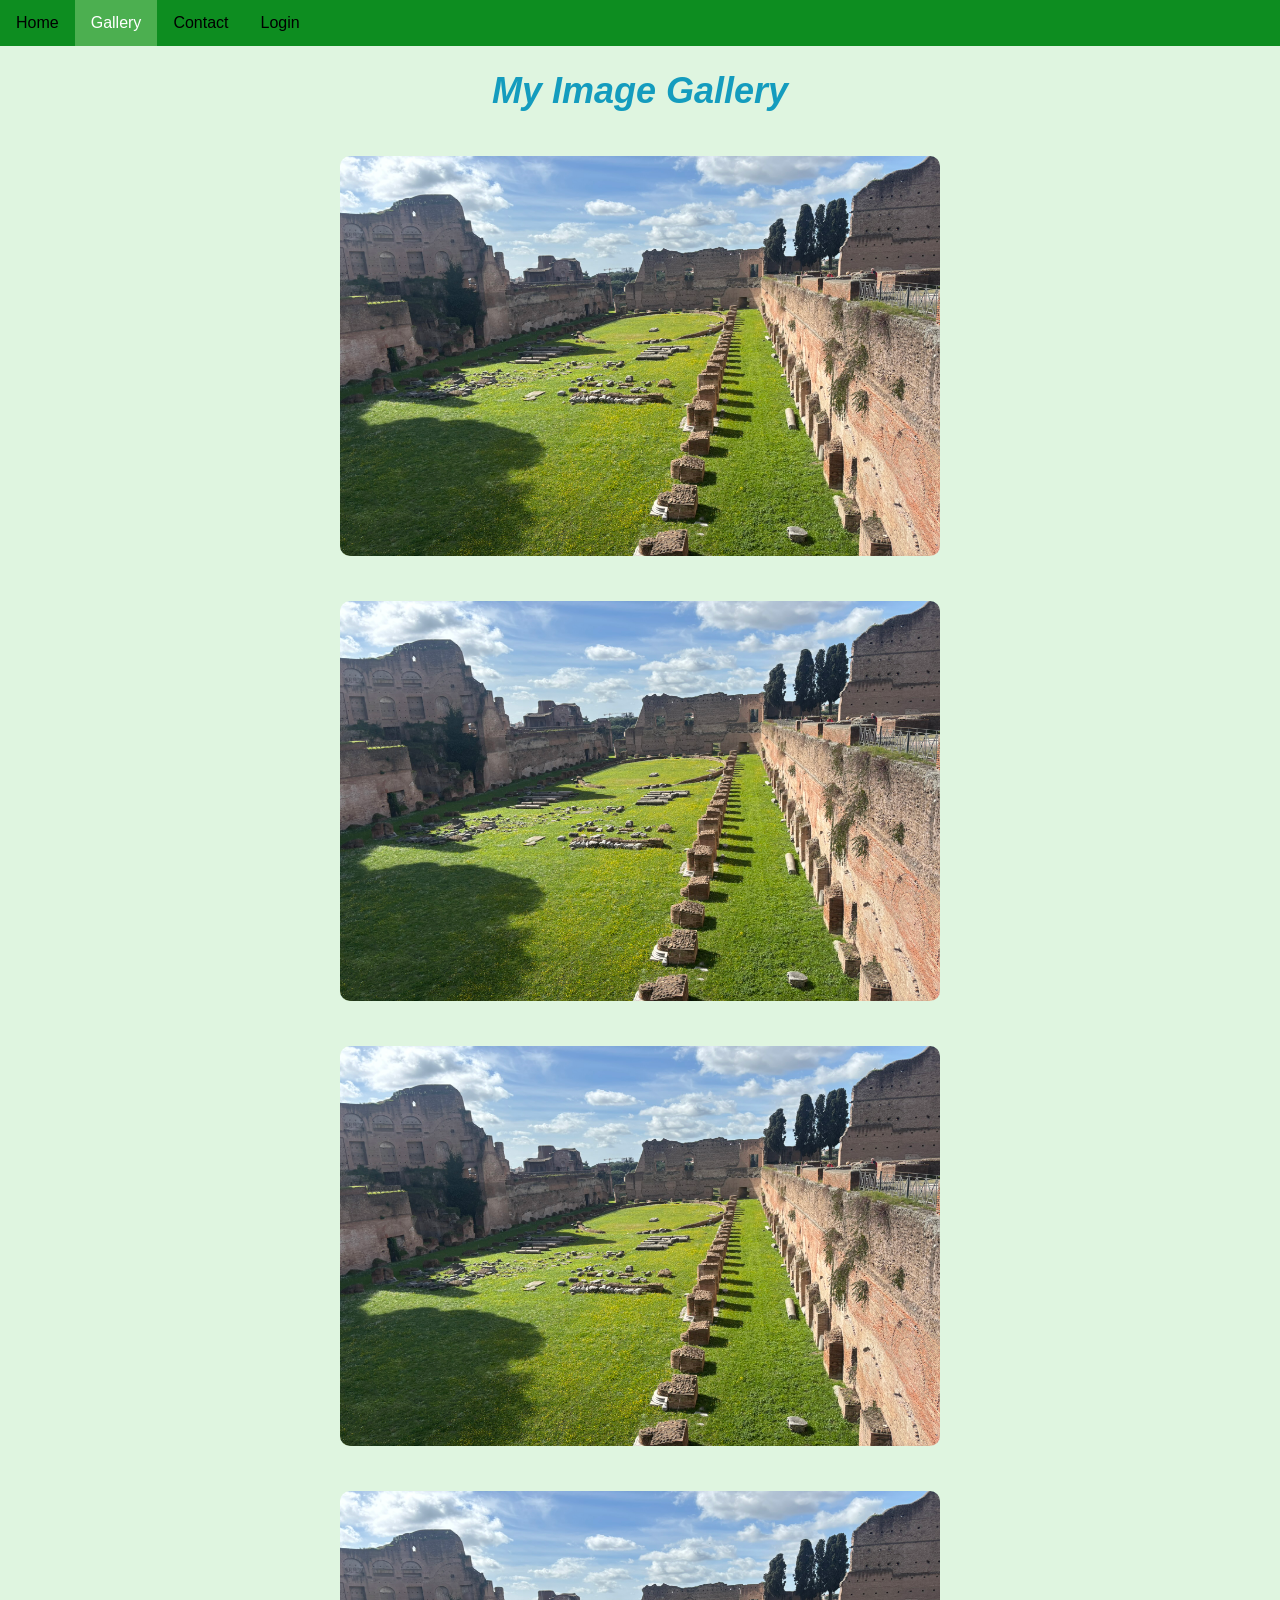
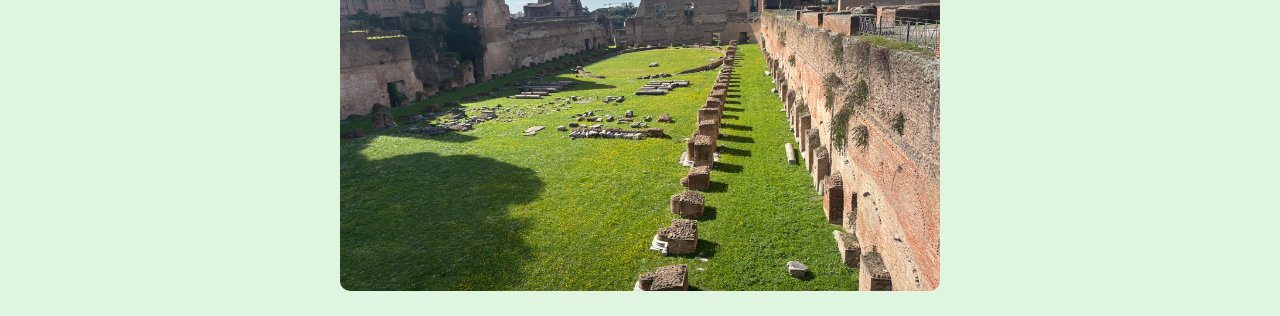
==== about.html @ c1c15575 "Bazinga" ====
<!DOCTYPE html>
<html>
<head>
<title>Gallery</title>
<link rel="stylesheet" href="external.css">
</head>
<body>

<ul class="topnav">
<li><a href="default.html">Home</a></li>
<li><a class="active" href="about.html">Gallery</a></li>
<li><a href="contact.html">Contact</a></li>
<li><a href="login.html">Login</a></li>
</ul>

<div class="main gallery">
<h1>My Image Gallery</h1>

<a href="" target="_blank">
<img src="IMG_1805.JPEG" alt="Picture of computer parts">
</a>

<a href="" target="_blank">
<img src="IMG_1805.JPEG" alt="Picture of ">
</a>

<a href="" target="_blank">
<img src="IMG_1805.JPEG" alt="Poster">
</a>

<a href="" target="_blank">
<img src="IMG_1805.JPEG" alt="Poster">
</a>

</div>

</body>
</html>
---- external.css ----
body{
    margin:0;
    font-family: Arial, sans-serif;
     background-color: rgba(101, 207, 106, 0.205);
}

/* NAVIGATION */
ul.topnav{
    list-style-type:none;
    margin:0;
    padding:0;
    overflow:hidden;
    background-color:#0d8d20;
}

ul.topnav li{float:left;}

ul.topnav li a{
    display:block;
    color:black;
    text-align:center;
    padding:14px 16px;
    text-decoration:none;
}

ul.topnav li a:hover{
    background-color:#111;
    color:rgb(145, 243, 17);
}

ul.topnav li a.active{
    background-color:#4CAF50;
    color:rgb(255, 255, 255);
}


.main{
    margin: top 800px;
    text-align:center;
    color: #149cbe;
    font-style: oblique;
    font-size: large;
}

.gallery img{
    width:600px;
    height:400px;
    margin:20px;
    border-radius:10px;
    transition:0.3s;
}

.gallery img:hover{
    transform:scale(1.05);
}


.contactmain{
    margin-top:100px;
    text-align:center;
    font-size:20px;
}

.rating{
    margin-top:50px;
    text-align:center;
}
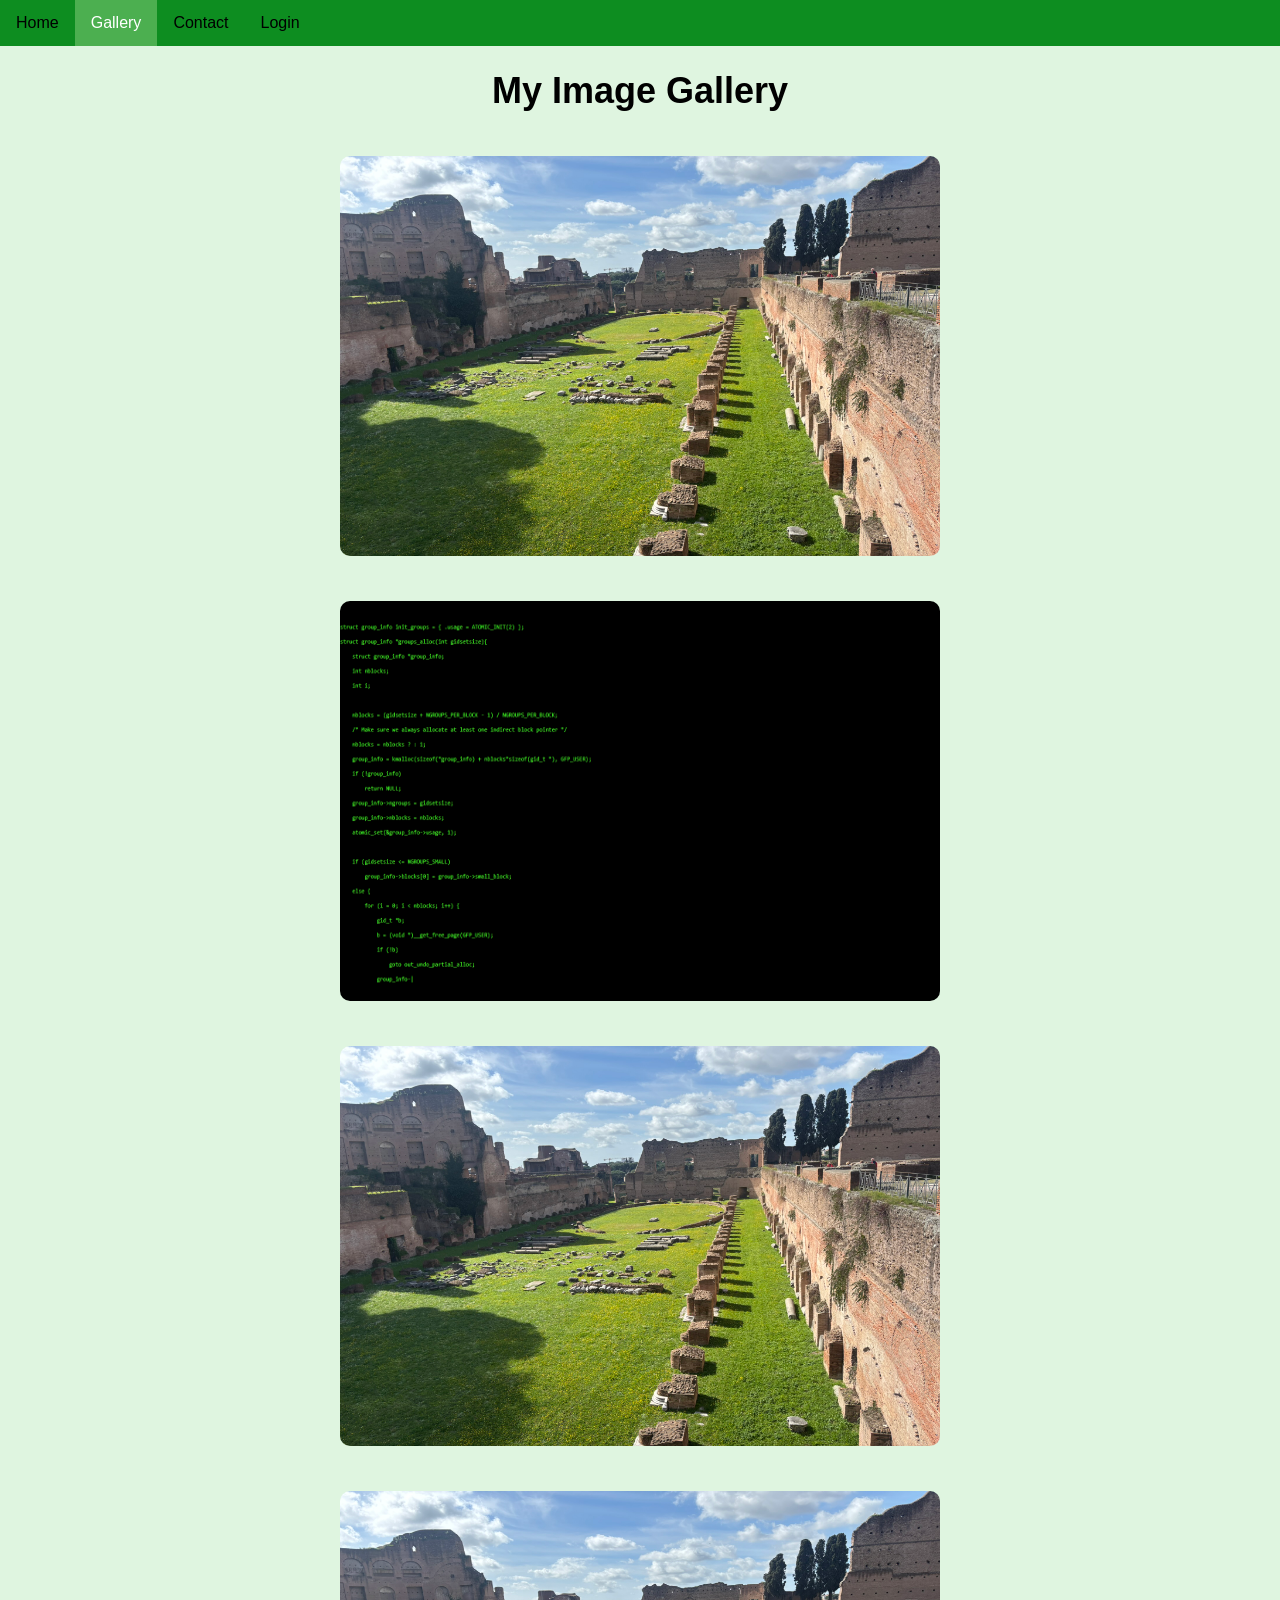
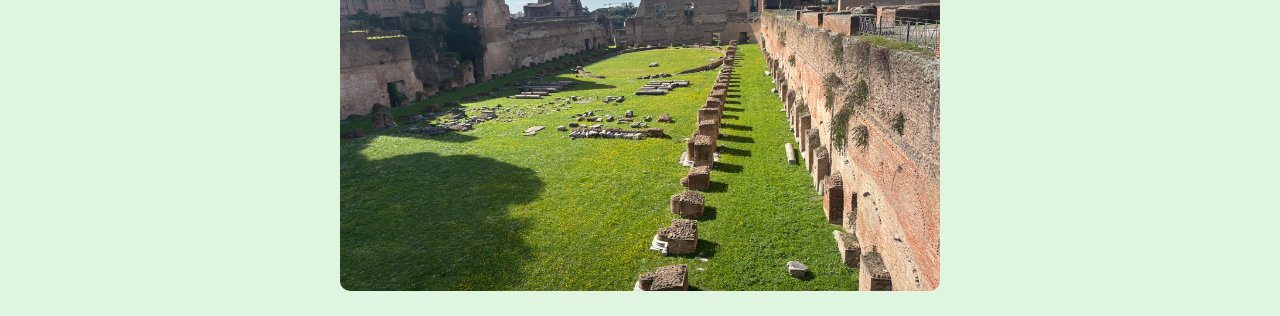
==== commit eaf9b9f5: "Update about.html" ====
--- a/about.html
+++ b/about.html
@@ -7,7 +7,7 @@
 <body>
 
 <ul class="topnav">
-<li><a href="default.html">Home</a></li>
+<li><a href="index.html">Home</a></li>
 <li><a class="active" href="about.html">Gallery</a></li>
 <li><a href="contact.html">Contact</a></li>
 <li><a href="login.html">Login</a></li>
@@ -21,7 +21,7 @@
 </a>
 
 <a href="" target="_blank">
-<img src="IMG_1805.JPEG" alt="Picture of ">
+<img src="Screenshot 2026-06-18 142902.png" alt="Picture of ">
 </a>
 
 <a href="" target="_blank">
--- a/external.css
+++ b/external.css
@@ -37,9 +37,9 @@
 
 .main{
     margin: top 800px;
-    text-align:center;
-    color: #149cbe;
-    font-style: oblique;
+    text-align: center;
+    color: #000;
+    font-style: courier;
     font-size: large;
 }
 
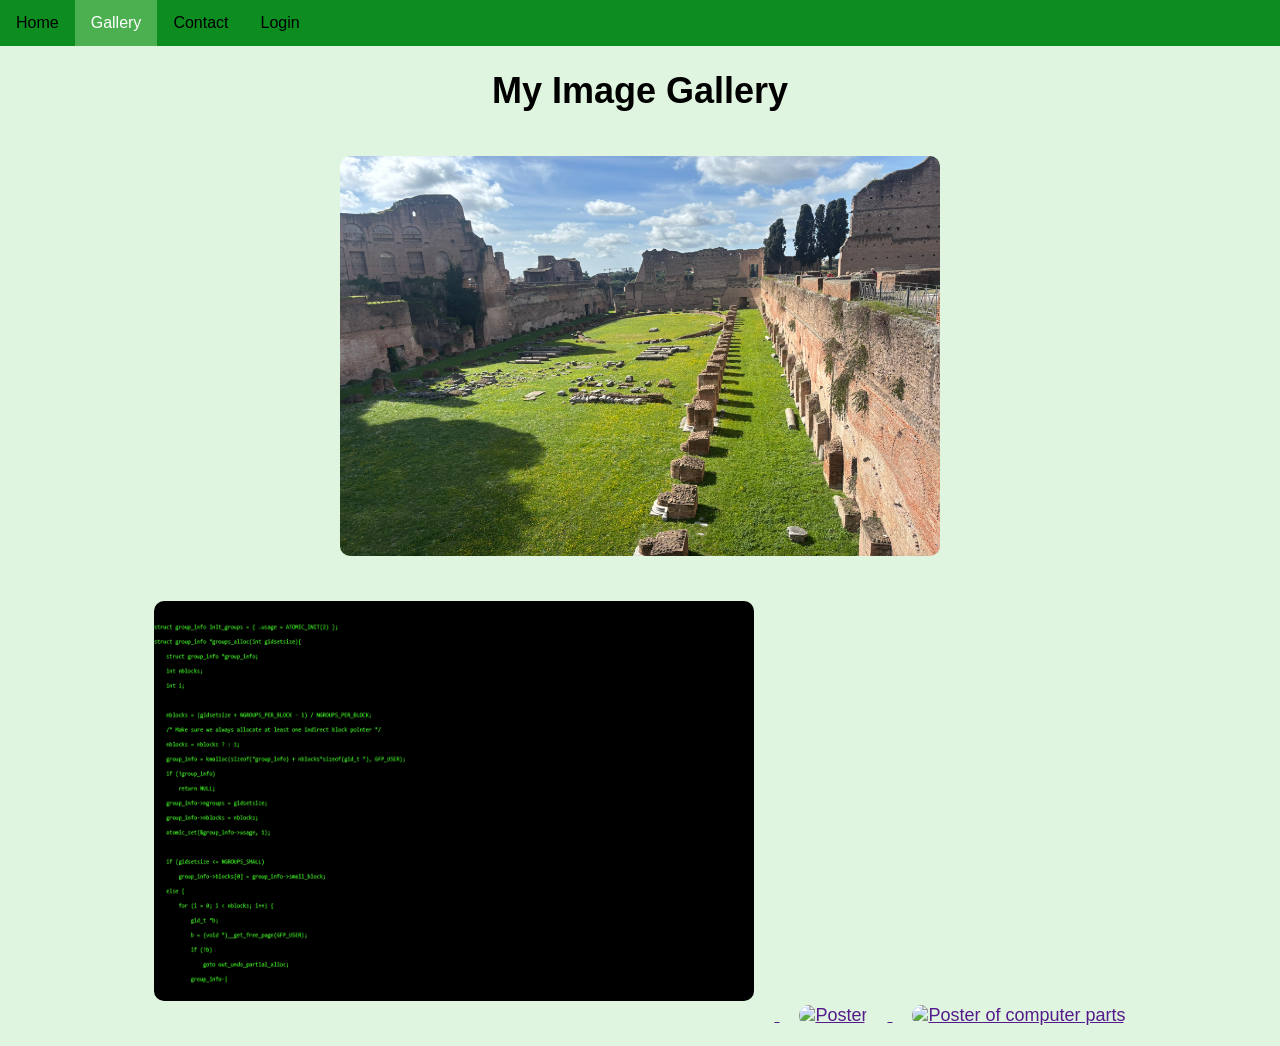
==== commit e3c19863: "Update about.html" ====
--- a/about.html
+++ b/about.html
@@ -21,15 +21,15 @@
 </a>
 
 <a href="" target="_blank">
-<img src="Screenshot 2026-06-18 142902.png" alt="Picture of ">
+<img src="Screenshot 2026-06-18 142902.png" alt="Poster of computer parts">
 </a>
 
 <a href="" target="_blank">
-<img src="IMG_1805.JPEG" alt="Poster">
+<img src="IMG_3419.HEIC" alt="Poster">
 </a>
 
 <a href="" target="_blank">
-<img src="IMG_1805.JPEG" alt="Poster">
+<img src="IMG_3315.HEIC" alt="Poster of computer parts">
 </a>
 
 </div>
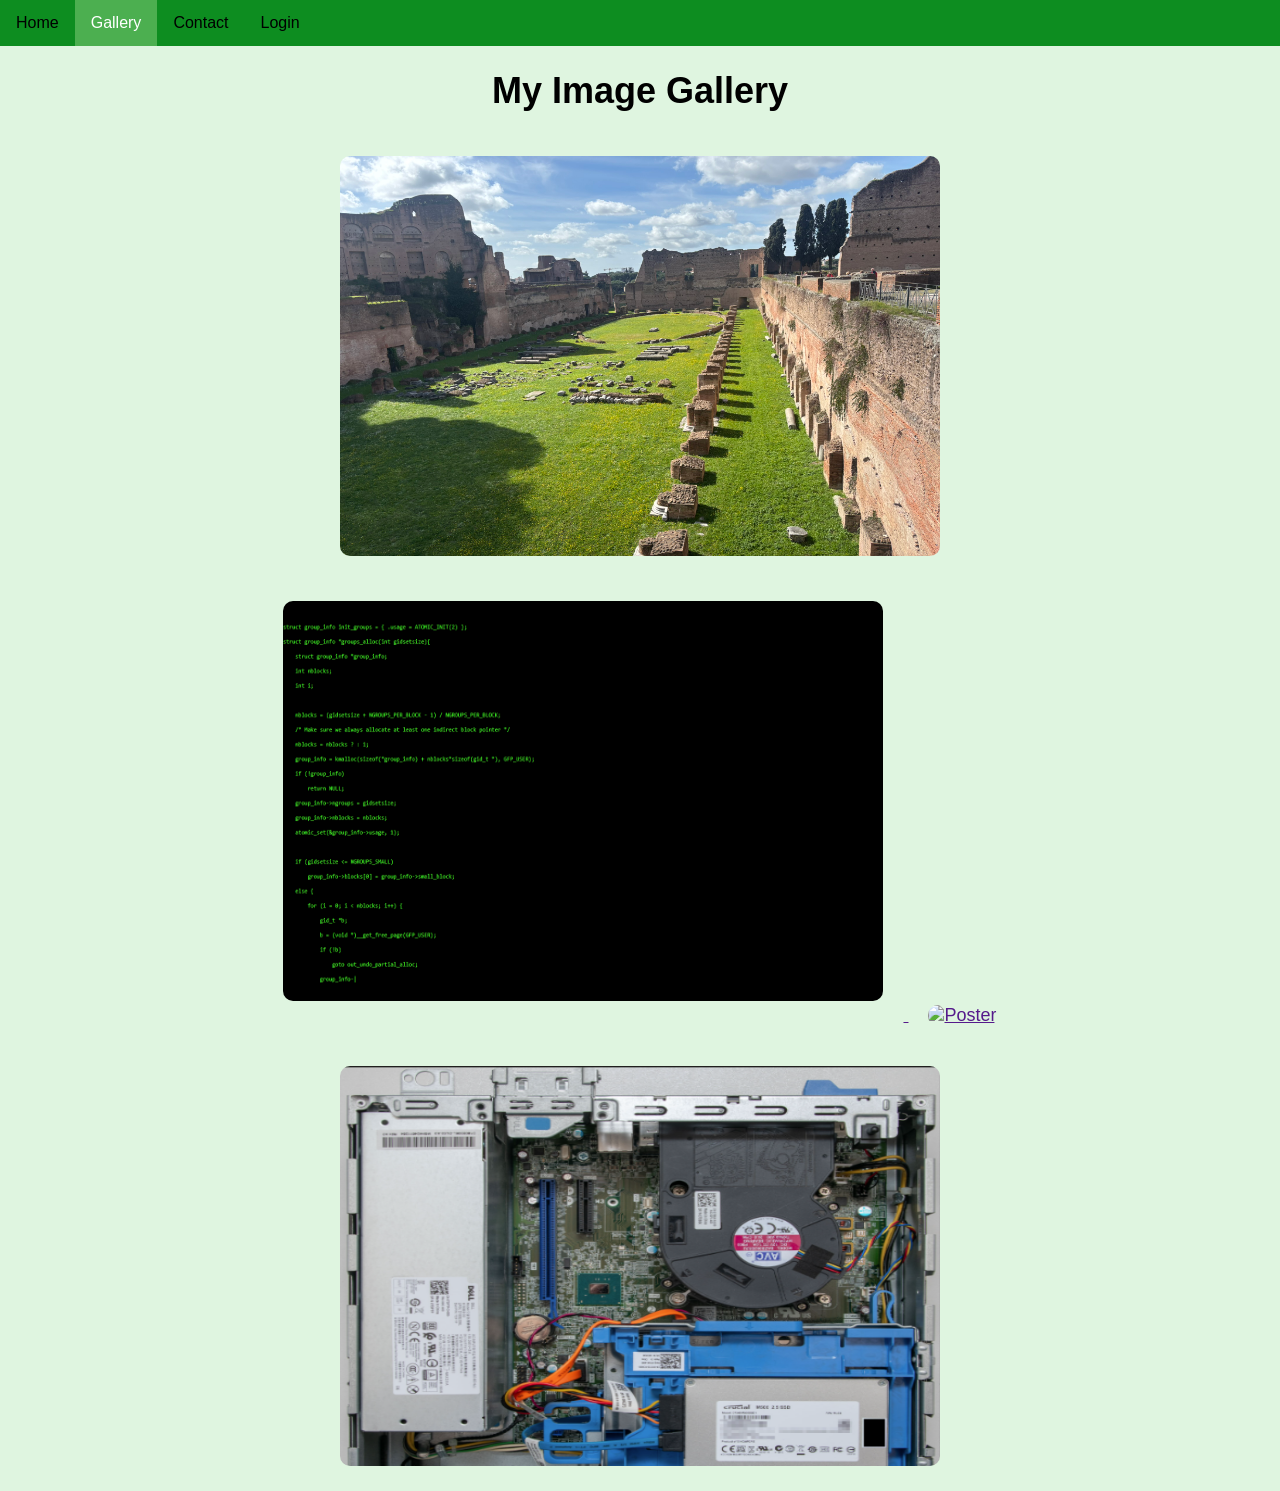
==== commit 7ee2fa81: "Update about.html" ====
--- a/about.html
+++ b/about.html
@@ -29,7 +29,7 @@
 </a>
 
 <a href="" target="_blank">
-<img src="IMG_3315.HEIC" alt="Poster of computer parts">
+<img src="inside computer.png" alt="Poster of computer parts">
 </a>
 
 </div>
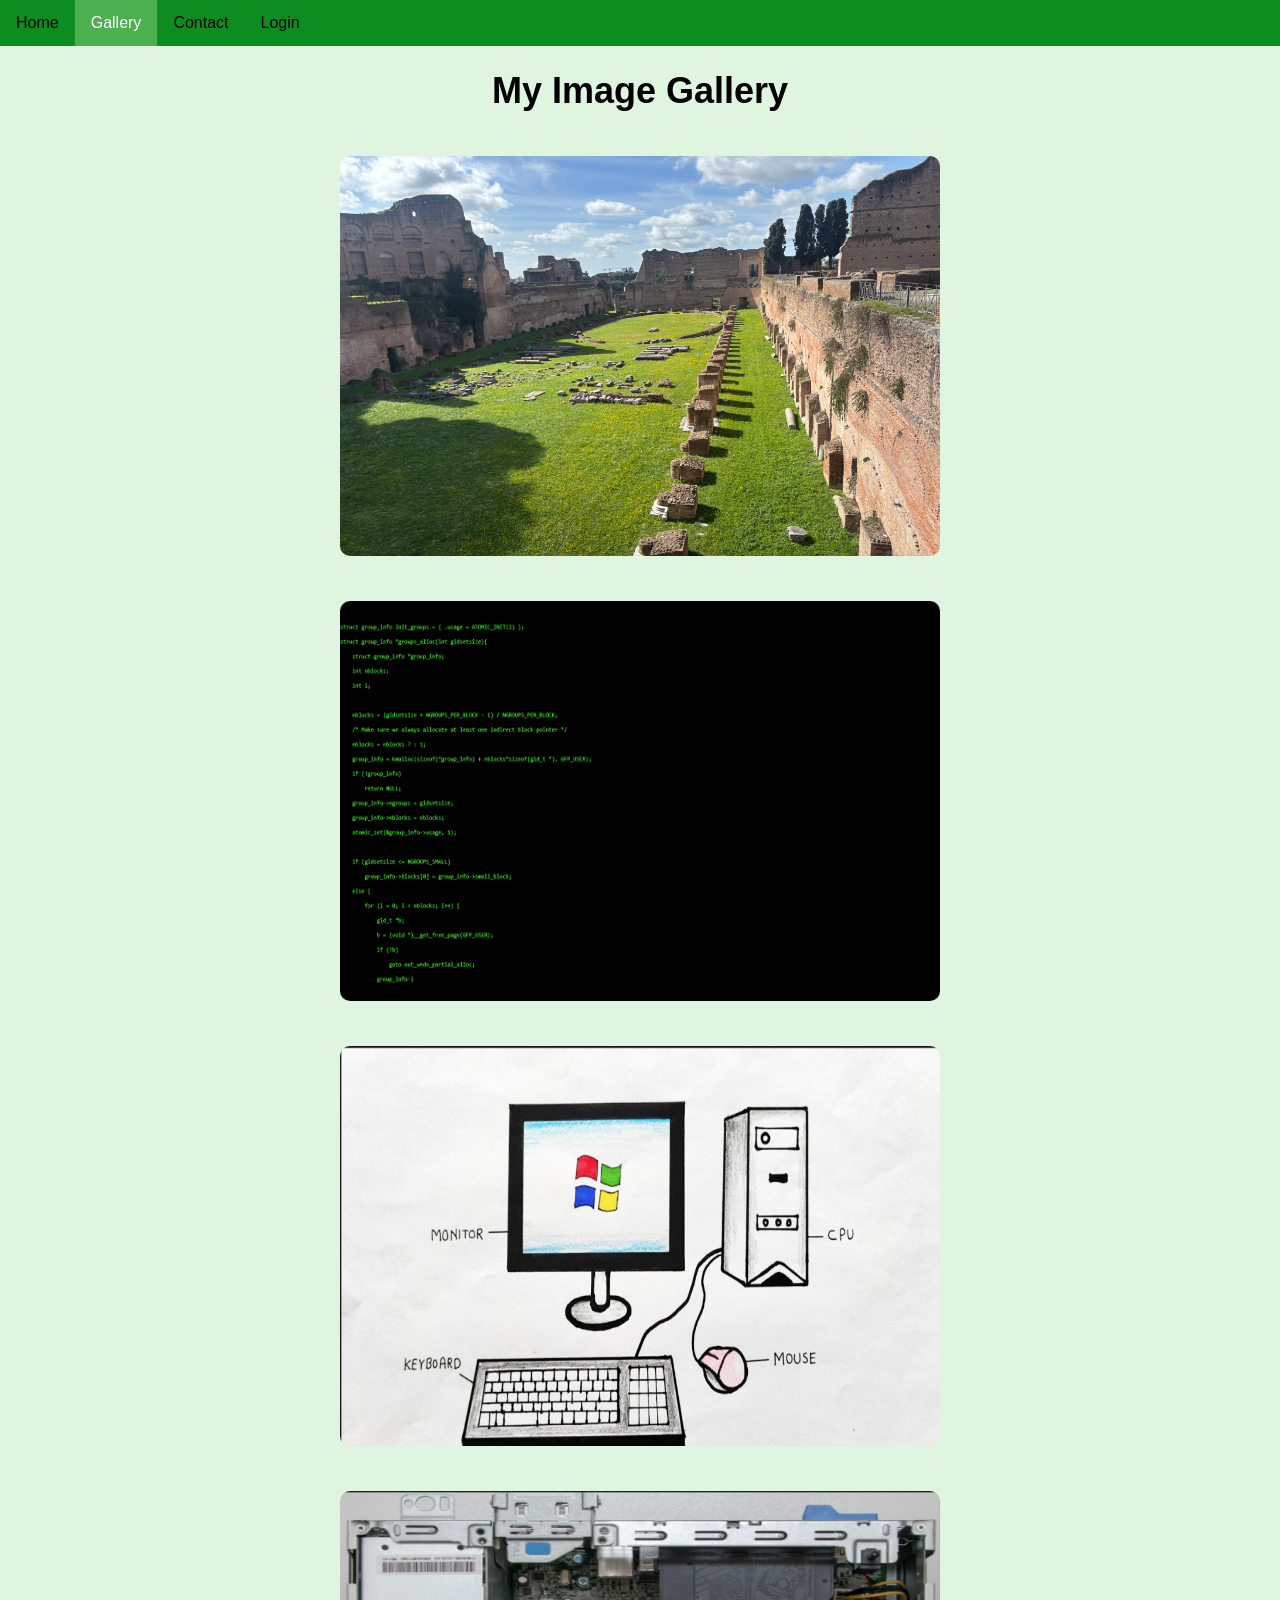
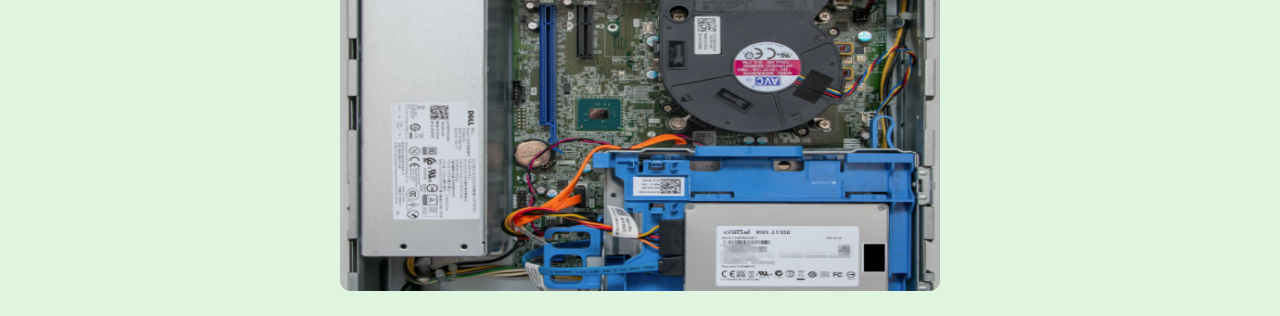
==== commit ed7b330b: "Update about.html" ====
--- a/about.html
+++ b/about.html
@@ -25,7 +25,7 @@
 </a>
 
 <a href="" target="_blank">
-<img src="IMG_3419.HEIC" alt="Poster">
+<img src="computerdiagram.png" alt="Poster">
 </a>
 
 <a href="" target="_blank">
